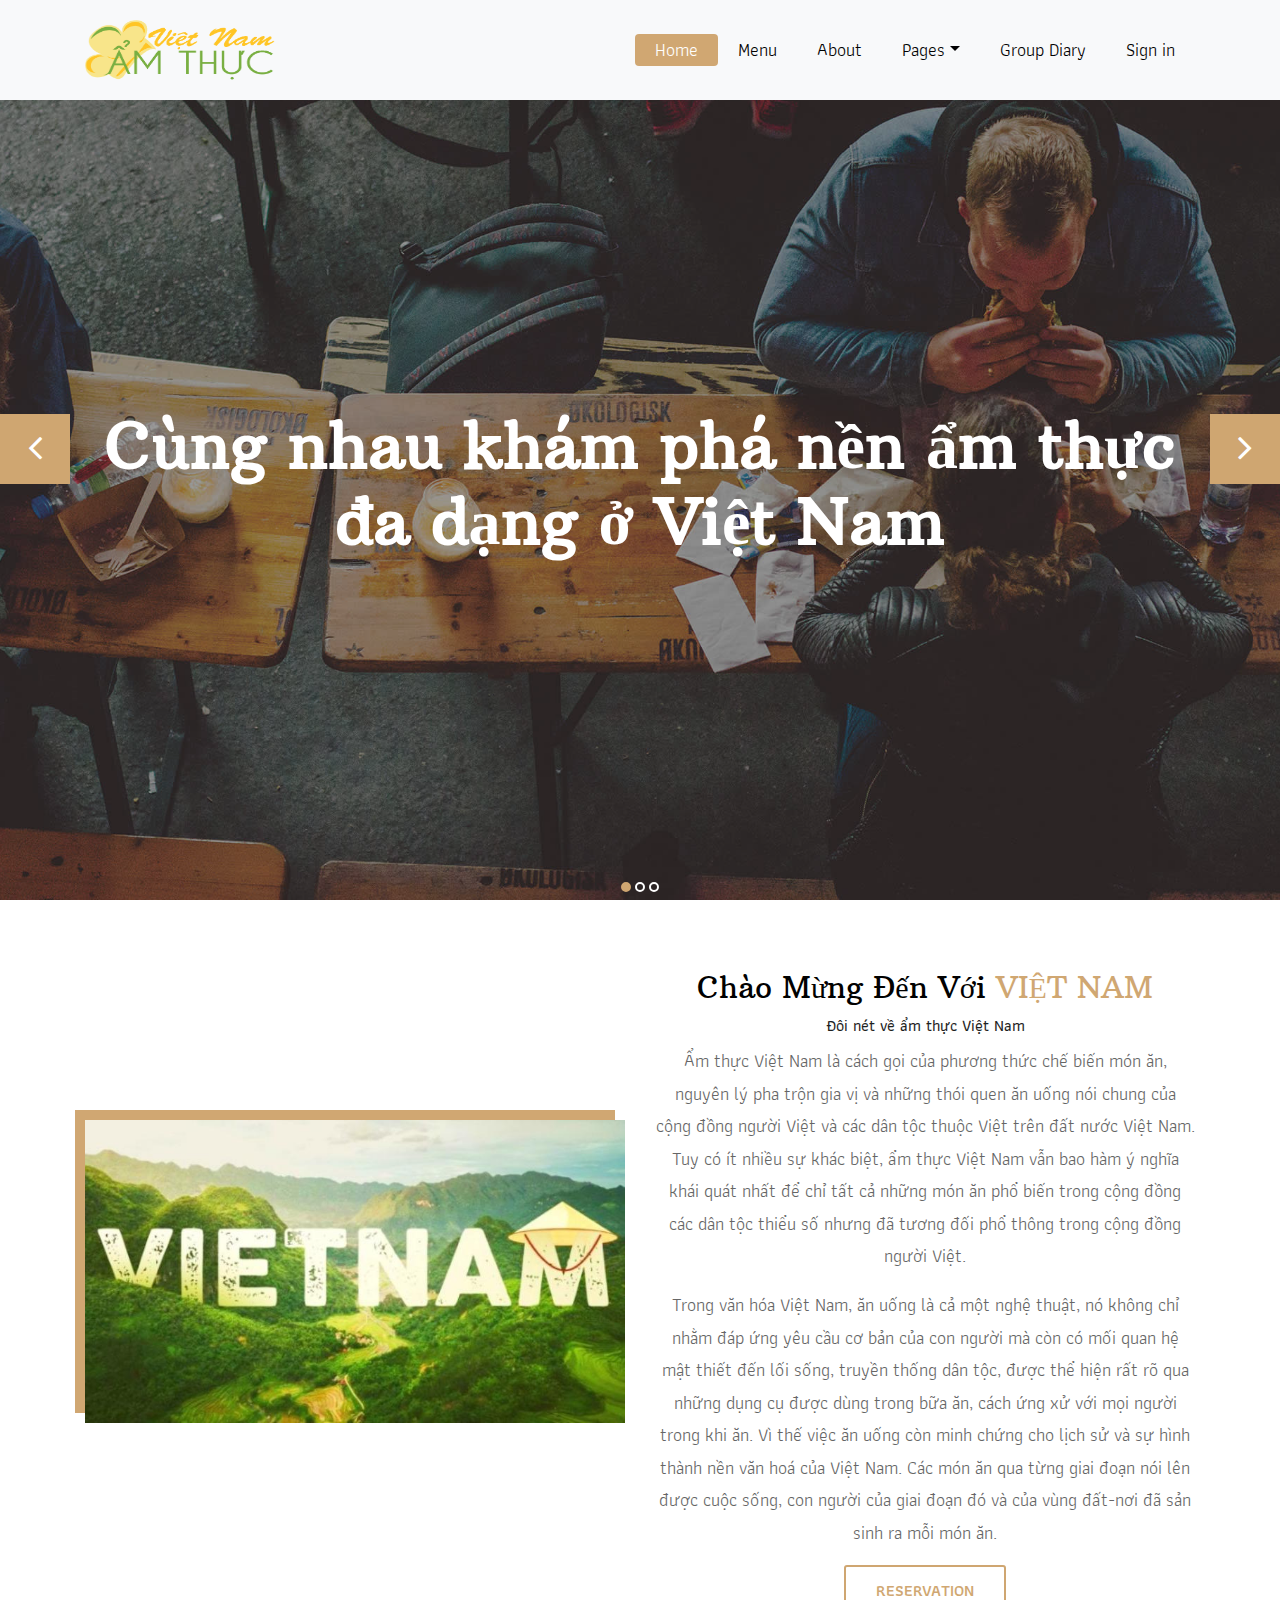
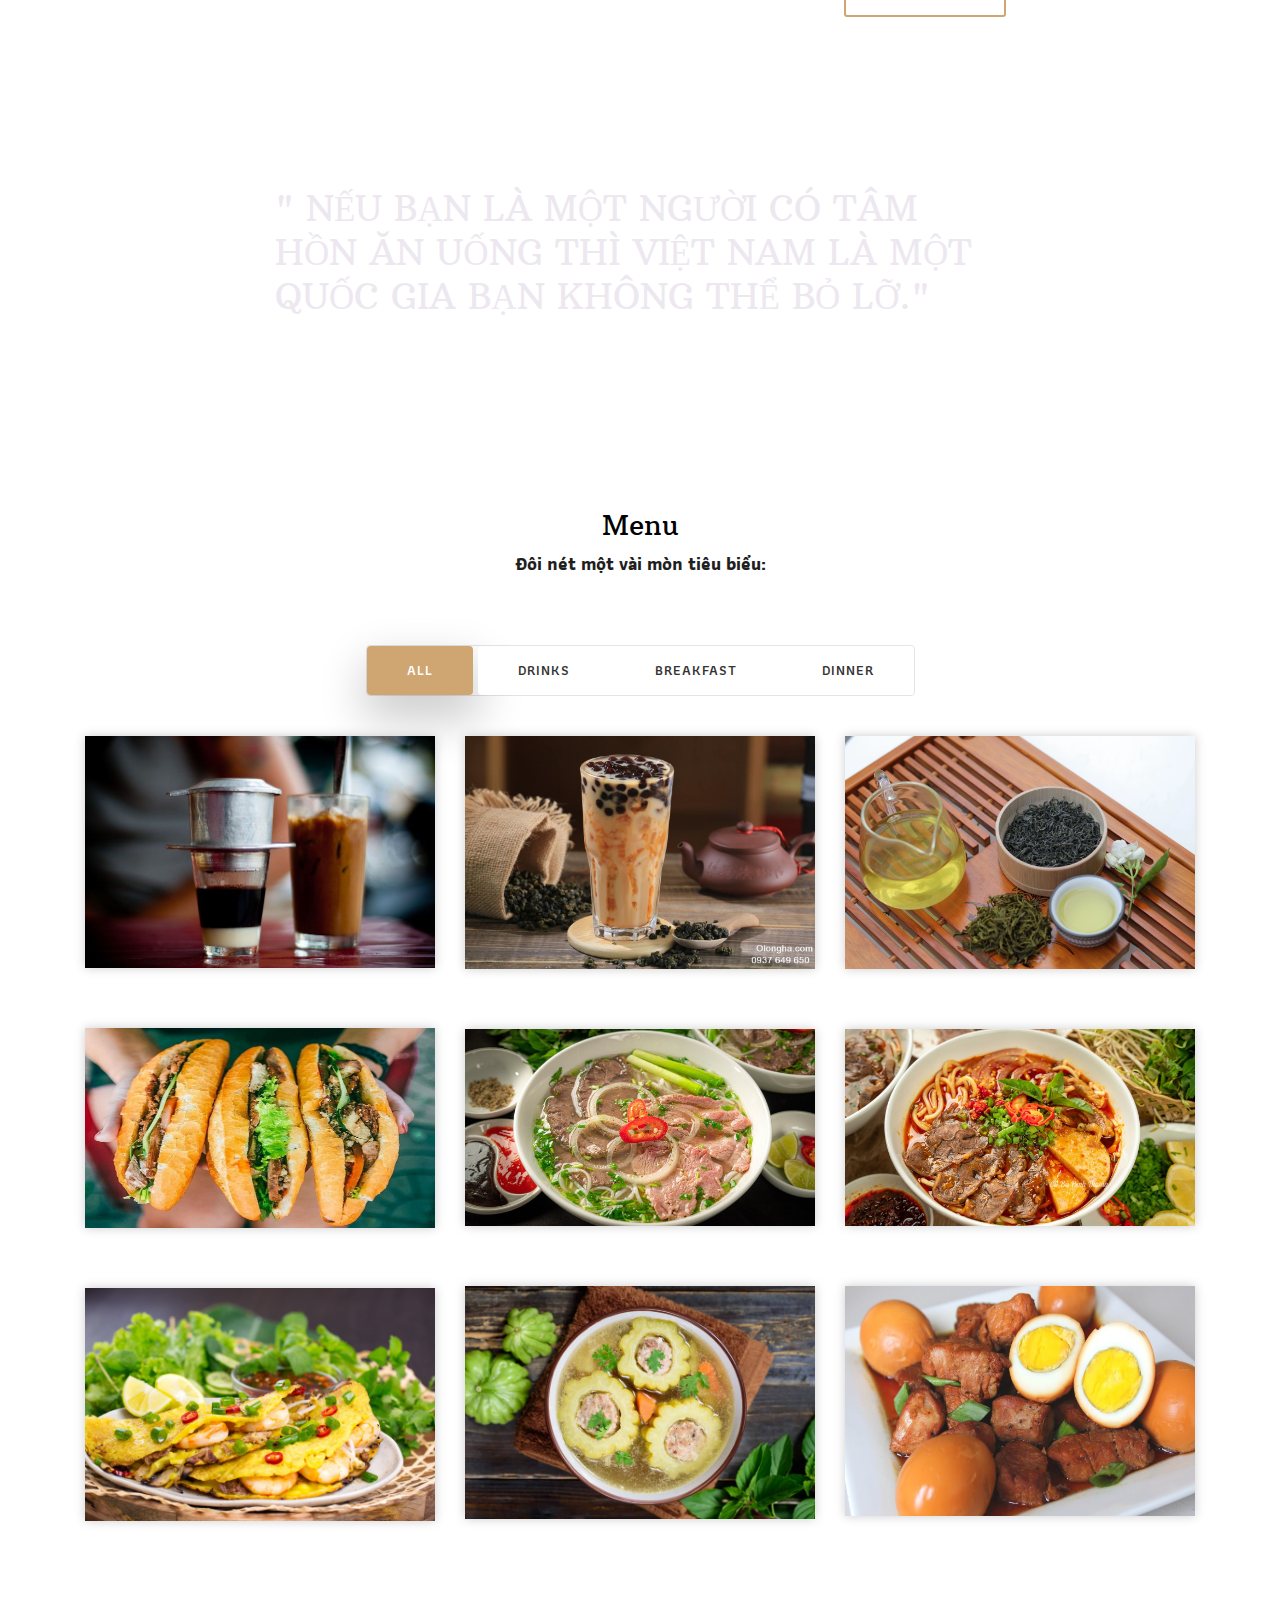
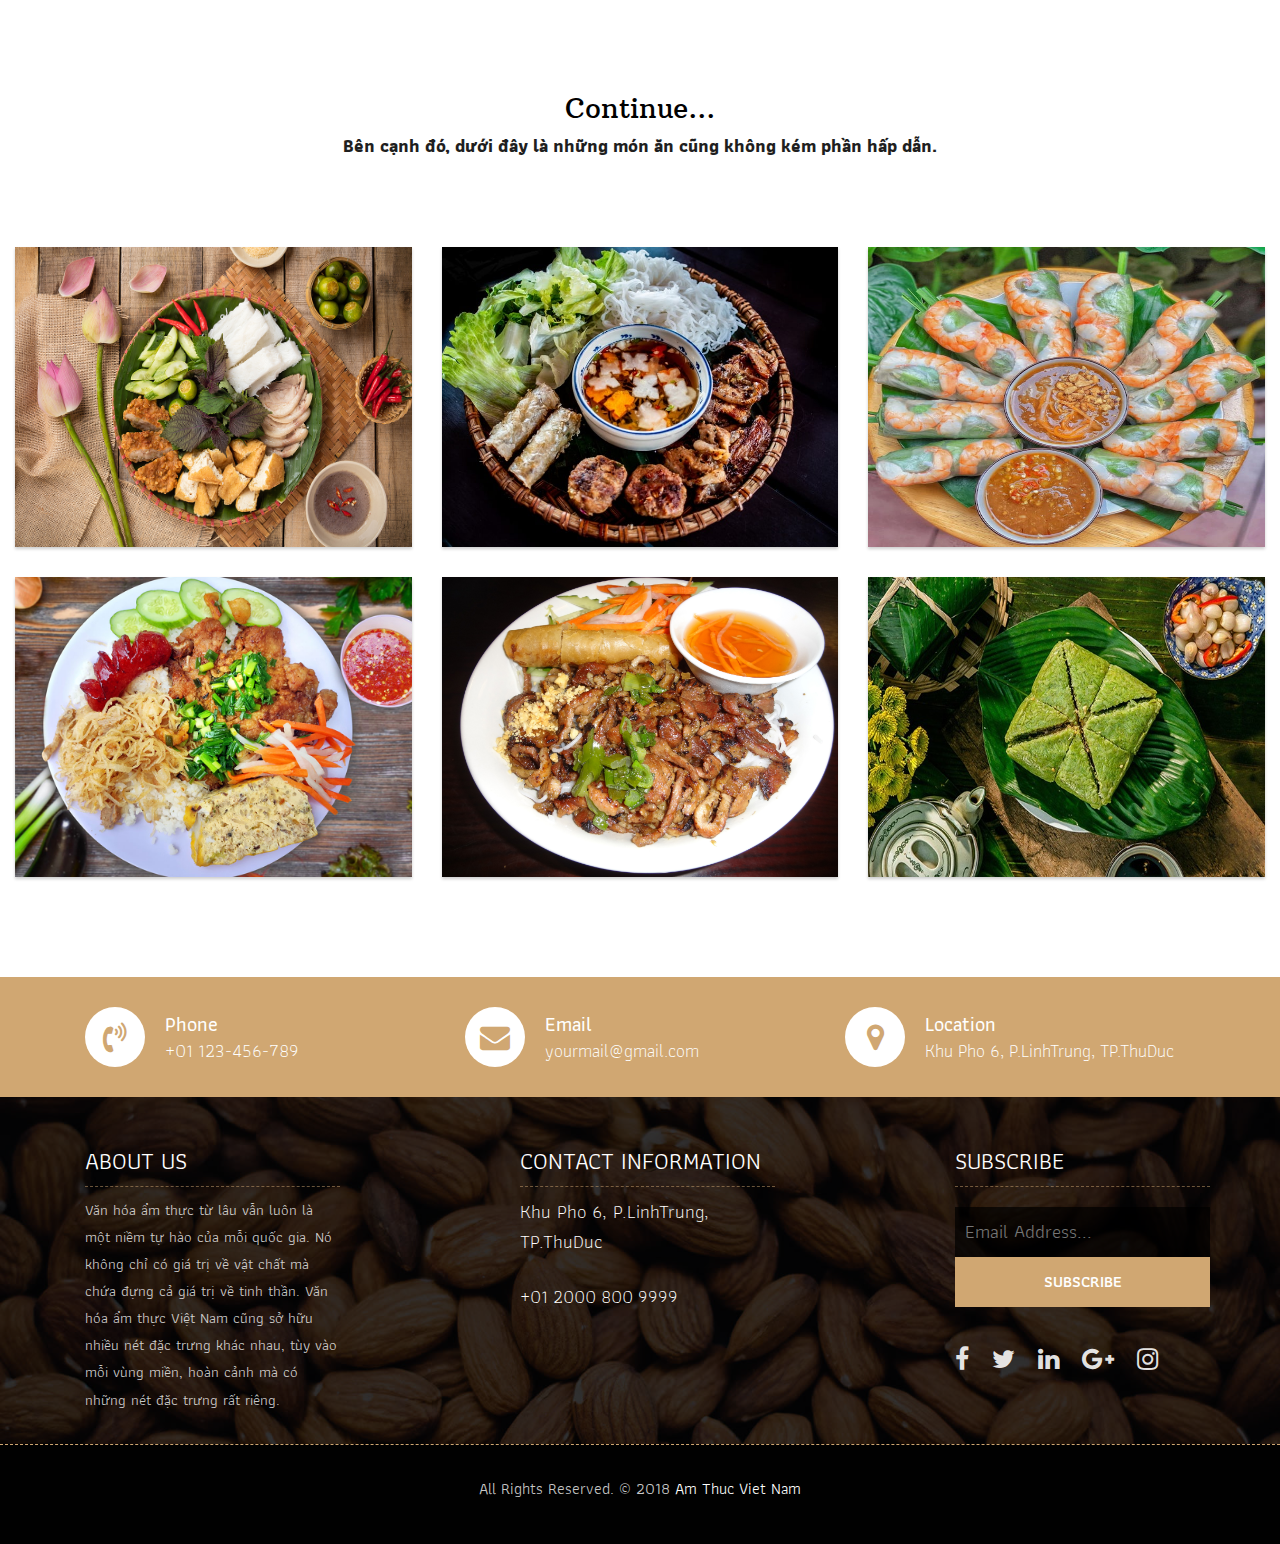
==== index.html @ 1d677ccf "first commit" ====
<!DOCTYPE html>
<html lang="en"><!-- Basic -->
<head>
	<meta charset="utf-8">
    <meta http-equiv="X-UA-Compatible" content="IE=edge">   
   
    <!-- Mobile Metas -->
    <meta name="viewport" content="width=device-width, initial-scale=1">
 
     <!-- Site Metas -->
    <title>Ẩm Thực Việt Nam</title>  
    <meta name="keywords" content="">
    <meta name="description" content="">
    <meta name="author" content="">

    <!-- Site Icons -->
    <link rel="shortcut icon" href="images/favicon.ico" type="image/x-icon">
    <link rel="apple-touch-icon" href="images/apple-touch-icon.png">

    <!-- Bootstrap CSS -->
    <link rel="stylesheet" href="css/bootstrap.min.css">    
	<!-- Site CSS -->
    <link rel="stylesheet" href="css/style.css">    
    <!-- Responsive CSS -->
    <link rel="stylesheet" href="css/responsive.css">
    <!-- Custom CSS -->
    <link rel="stylesheet" href="css/custom.css">

 
</head>

<body>
	<!-- Start header -->
	<header class="top-navbar">
		<nav class="navbar navbar-expand-lg navbar-light bg-light">
			<div class="container">
				<a class="navbar-brand" href="index.html">
					
					<img src="images/logo-amthucvietnam21.png" alt="" width="190px" height="60px">
					
				</a>
				<button class="navbar-toggler" type="button" data-toggle="collapse" data-target="#navbars-rs-food" aria-controls="navbars-rs-food" aria-expanded="false" aria-label="Toggle navigation">
				  <span class="navbar-toggler-icon"></span>
				</button>
				<div class="collapse navbar-collapse" id="navbars-rs-food">
					<ul class="navbar-nav ml-auto">
						<li class="nav-item active"><a class="nav-link" href="index.html">Home</a></li>
						<li class="nav-item"><a class="nav-link" href="menu.html">Menu</a></li>
						<li class="nav-item"><a class="nav-link" href="about.html">About</a></li>
						<li class="nav-item dropdown">
							<a class="nav-link dropdown-toggle" href="#" id="dropdown-a" data-toggle="dropdown">Pages</a>
							<div class="dropdown-menu" aria-labelledby="dropdown-a">
								<a class="dropdown-item" href="comment.html">Comment</a>
								<a class="dropdown-item" href="regions.html">Regions</a>
								<a class="dropdown-item" href="gallery.html">Gallery</a>
							</div>
						</li>
						<li class="nav-item"><a class="nav-link" href="groupdiary.html">Group Diary</a></li>
						<li class="nav-item"><a class="nav-link" href="signin.html">Sign in</a></li>
						
					</ul>
				</div>
			</div>
		</nav>
	</header>
	<!-- End header -->
	
	<!-- Start slides -->
	<div id="slides" class="cover-slides">
		<ul class="slides-container">
			<li class="text-center">
				<img src="images/slider-01.jpg" alt="">
				<div class="container">
					<div class="row">
						<div class="col-md-12">
							<h1 class="m-b-20"><strong><br>Cùng nhau khám phá nền ẩm thực đa dạng ở Việt Nam</strong></h1>
							
							
						</div>
					</div>
				</div>
			</li>
			<li class="text-center">
				<img src="images/slider-02.jpg" alt="">
				<div class="container">
					<div class="row">
						<div class="col-md-12">
							<h1 class="m-b-20"><strong> <br> Cùng nhau khám phá nền ẩm thực đa dạng ở Việt Nam</strong></h1>
							
						</div>
					</div>
				</div>
			</li>
			<li class="text-center">
				<img src="images/slider-03.jpg" alt="">
				<div class="container">
					<div class="row">
						<div class="col-md-12">
							<h1 class="m-b-20"><strong> <br> Cùng nhau khám phá nền ẩm thực đa dạng ở Việt Nam</strong></h1>
							
							
						</div>
					</div>
				</div>
			</li>
		</ul>
		<div class="slides-navigation">
			<a href="#" class="next"><i class="fa fa-angle-right" aria-hidden="true"></i></a>
			<a href="#" class="prev"><i class="fa fa-angle-left" aria-hidden="true"></i></a>
		</div>
	</div>
	<!-- End slides -->
	
	<!-- Start About -->
	<div class="about-section-box">
		<div class="container">
			<div class="row">
				<div class="col-lg-6 col-md-6 col-sm-12">
					<img style="position: relative; top: 150px;" src="images/vn.jpg" alt="" class="img-fluid">
				</div>
				<div class="col-lg-6 col-md-6 col-sm-12 text-center">
					<div class="inner-column">
						<h1>Chào Mừng Đến Với <span>VIỆT NAM</span></h1>
						<h4>Đôi nét về ẩm thực Việt Nam</h4>
						<p>Ẩm thực Việt Nam là cách gọi của phương thức chế biến món ăn, nguyên lý pha trộn gia vị và những thói quen ăn uống nói chung của cộng đồng người Việt và các dân tộc thuộc Việt trên đất nước Việt Nam. Tuy có ít nhiều sự khác biệt, ẩm thực Việt Nam vẫn bao hàm ý nghĩa khái quát nhất để chỉ tất cả những món ăn phổ biến trong cộng đồng các dân tộc thiểu số nhưng đã tương đối phổ thông trong cộng đồng người Việt. </p>
						<p>Trong văn hóa Việt Nam, ăn uống là cả một nghệ thuật, nó không chỉ nhằm đáp ứng yêu cầu cơ bản của con người mà còn có mối quan hệ mật thiết đến lối sống, truyền thống dân tộc, được thể hiện rất rõ qua những dụng cụ được dùng trong bữa ăn, cách ứng xử với mọi người trong khi ăn. Vì thế việc ăn uống còn minh chứng cho lịch sử và sự hình thành nền văn hoá của Việt Nam. Các món ăn qua từng giai đoạn nói lên được cuộc sống, con người của giai đoạn đó và của vùng đất-nơi đã sản sinh ra mỗi món ăn.</p>
						<a class="btn btn-lg btn-circle btn-outline-new-white" href="#">Reservation</a>
					</div>
				</div>
			</div>
		</div>
	</div>
	<!-- End About -->
	
	<!-- Start QT -->
	<div class="qt-box qt-background">
		<div class="container">
			<div class="row">
				<div class="col-md-8 ml-auto mr-auto text-left">
					<p class="lead " style="color: rgb(237, 232, 240);">
						" NẾU BẠN LÀ MỘT NGƯỜI CÓ TÂM HỒN ĂN UỐNG THÌ VIỆT NAM LÀ MỘT QUỐC GIA BẠN KHÔNG THỂ BỎ LỠ."
					</p>
				
				</div>
			</div>
		</div>
	</div>
	<!-- End QT -->
	
	<!-- Start Menu -->
	<div class="menu-box">
		<div class="container">
			<div class="row">
				<div class="col-lg-12">
					<div class="heading-title text-center">
						<h2> Menu</h2>
						<h3><b>Đôi nét một vài mòn tiêu biểu:</b></h3>
					</div>
				</div>
			</div>
			<div class="row">
				<div class="col-lg-12">
					<div class="special-menu text-center">
						<div class="button-group filter-button-group">
							<button class="active" data-filter="*">All</button>
							<button data-filter=".drinks">Drinks</button>
							<button data-filter=".lunch">Breakfast</button>
							<button data-filter=".dinner">Dinner</button>
						</div>
					</div>
				</div>
			</div>
				
			<div class="row special-list">
				<div class="col-lg-4 col-md-6 special-grid drinks">
					<div class="gallery-single fix">
						<img src="images/CAFE.jpg" class="img-fluid" alt="Image">
						<div class="why-text">
							<h4>Cafe Đá hay Cafe Đen</h4>
							<p>Là một món không thể thiếu ở mỗi buổi sáng của hầu hết người Việt Nam</p>
							<p>Có thể uống kèm với đường hoặc sữa</p>
						</div>
					</div>
				</div>
				
				<div class="col-lg-4 col-md-6 special-grid drinks">
					<div class="gallery-single fix">
						<img src="images/MILK TEA.jpg" class="img-fluid" alt="Image">
						<div class="why-text">
							<h4>Trà Sữa</h4>
							<p>Một thức uống không thể thiếu của giới trẻ hiện nay.</p>
							<p>Được kết hợp chung với nhiều loại topping khác nhau để tăng hương vị.</p>
						</div>
					</div>
				</div>
				
				<div class="col-lg-4 col-md-6 special-grid drinks">
					<div class="gallery-single fix">
						<img src="images/tai-sao-che-tahi-nguyen-ngon-nhat.webp" class="img-fluid" alt="Image">
						<div class="why-text">
							<h4>Trà hay Chè</h4>
							<p>Là thức uống ưa thích của những cao tuổi mỗi buổi sáng hoặc trong những cuộc trò chuyện.</p>
							<p>Điển hình là chè Thái Nguyên.</p>
						</div>
					</div>
				</div>
				
				<div class="col-lg-4 col-md-6 special-grid lunch">
					<div class="gallery-single fix">
						<img style= "height:200px; width: 350px;" src="images/banh mi.jpg" class="img-fluid" alt="Image">
						<div class="why-text">
							<h4>Bánh Mì</h4>
							<p>Một món ăn khá phổ biển có thể gặp ở hầu hết mọi nơi ở Việt Nam</p>
							<p>Được kết hợp với nhiều lại đồ ăn khác nhau.</p>
						</div>
					</div>
				</div>
				
				<div class="col-lg-4 col-md-6 special-grid lunch">
					<div class="gallery-single fix">
						<img src="images/bunbo.jpg" class="img-fluid" alt="Image">
						<div class="why-text">
							<h4>Bún Bò Huế</h4>
							<p>Đặc sản của xứ Huế</p>
							<p>Ăn kèm với rau sống để tăng thêm hương vị.</p>
						</div>
					</div>
				</div>
				
				<div class="col-lg-4 col-md-6 special-grid lunch">
					<div class="gallery-single fix">
						<img src="images/pho.jpg" class="img-fluid" alt="Image">
						<div class="why-text">
							<h4>Phở</h4>
							<p>Một món ăn truyền thống của người Việt Nam.</p>
							<p>Có thể ăn cùng với thịt gà hoặc thịt bò.</p>
						</div>
					</div>
				</div>
				
				<div class="col-lg-4 col-md-6 special-grid dinner">
					<div class="gallery-single fix">
						<img style= "height:230px; width: 350px;" src="images/thit-kho-tau-1.jpg" class="img-fluid" alt="Image">
						<div class="why-text">
							<h4>Thịt Kho Trứng</h4>
							<p>Một món ăn truyền thống trong ngày Tết.</p>
							<p>Được ăn kèm với rau sống hoặc dưa cải muối.</p>
						</div>
					</div>
				</div>
				
				<div class="col-lg-4 col-md-6 special-grid dinner">
					<div class="gallery-single fix">
						<img src="images/khoqua.jpg" class="img-fluid" alt="Image">
						<div class="why-text">
							<h4>Canh Khổ Qua</h4>
							<p>Cũng là món ăn truyền thống trong ngày tết của người Việt Nam.</p>
							<p>Được quan niệm để đem hết cái khổ cực đi.</p>
						</div>
					</div>
				</div>
				
				<div class="col-lg-4 col-md-6 special-grid dinner">
					<div class="gallery-single fix">
						<img src="images/banhxeo.jpg" class="img-fluid" alt="Image">
						<div class="why-text">
							<h4>Bánh Xèo</h4>
							<p>Một món ăn ra đời khá lâu năm ở Việt Nam.</p>
							<p>Bên trong được đi kèm với rau, tôm, thịt cắt mỏng. Ăn kèm với nước mắm.</p>
							
						</div>
					</div>
				</div>
				
			</div>
		</div>
	</div>
	<!-- End Menu -->
	
	<!-- Start Gallery -->
	<div class="gallery-box">
		<div class="container-fluid">
			<div class="row">
				<div class="col-lg-12">
					<div class="heading-title text-center">
						<h2>Continue...</h2>
						<h3><b>Bên cạnh đó, dưới đây là những món ăn cũng không kém phần hấp dẫn.</b></h3>
					</div>
				</div>
			</div>
			<div class="tz-gallery">
				<div class="row">
					<div class="col-sm-12 col-md-4 col-lg-4">
						<a class="lightbox" href="images/bundaumamtom.jpg" >
							<img class="img-fluid" src="images/bundaumamtom.jpg" alt="Gallery Images">
						</a>
					</div>
					<div class="col-sm-6 col-md-4 col-lg-4">
						<a class="lightbox" href="images/bunchahanoi.jpg">
							<img class="img-fluid" src="images/bunchahanoi.jpg" alt="Gallery Images">
						</a>
					</div>
					<div class="col-sm-6 col-md-4 col-lg-4">
						<a class="lightbox" href="images/goi cuon.jpg">
							<img class="img-fluid" src="images/goi cuon.jpg" alt="Gallery Images">
						</a>
					</div>
					<div class="col-sm-12 col-md-4 col-lg-4">
						<a class="lightbox" href="images/comtam.jpg">
							<img class="img-fluid" src="images/comtam.jpg" alt="Gallery Images">
						</a>
					</div>
					<div class="col-sm-6 col-md-4 col-lg-4">
						<a class="lightbox" href="images/bunthitnuong.jpg">
							<img class="img-fluid" src="images/bunthitnuong.jpg" alt="Gallery Images">
						</a>
					</div> 
					<div class="col-sm-6 col-md-4 col-lg-4">
						<a class="lightbox" href="images/mon-an-ngay-tet-mien-bac-1.jpg">
							<img class="img-fluid" src="images/mon-an-ngay-tet-mien-bac-1.jpg" alt="Gallery Images">
						</a>
					</div>
				</div>
			</div>
		</div>
	</div>
	<!-- End Gallery -->
	
	<!-- Start Contact info -->
	<div class="contact-imfo-box">
		<div class="container">
			<div class="row">
				<div class="col-md-4">
					<i class="fa fa-volume-control-phone"></i>
					<div class="overflow-hidden">
						<h4>Phone</h4>
						<p class="lead">
							+01 123-456-789
						</p>
					</div>
				</div>
				<div class="col-md-4">
					<i class="fa fa-envelope"></i>
					<div class="overflow-hidden">
						<h4>Email</h4>
						<p class="lead">
							yourmail@gmail.com
						</p>
					</div>
				</div>
				<div class="col-md-4">
					<i class="fa fa-map-marker"></i>
					<div class="overflow-hidden">
						<h4>Location</h4>
						<p class="lead">
							Khu Pho 6, P.LinhTrung, TP.ThuDuc
						</p>
					</div>
				</div>
			</div>
		</div>
	</div>
	<!-- End Contact info -->
	
	<!-- Start Footer -->
	<footer class="footer-area bg-f">
		<div class="container">
			<div class="row">
				<div class="col-lg-3 col-md-6">
					<h3>About Us</h3>
					<p>Văn hóa ẩm thực từ lâu vẫn luôn là một niềm tự hào của mỗi quốc gia. Nó không chỉ có giá trị về vật chất mà chứa đựng cả giá trị về tinh thần. Văn hóa ẩm thực Việt Nam cũng sở hữu nhiều nét đặc trưng khác nhau, tùy vào mỗi vùng miền, hoàn cảnh mà có những nét đặc trưng rất riêng.</p>
				</div>
				
				<div class="col-lg-3 col-md-6" style="position: relative; left: 150px;">
					<h3>Contact information</h3>
					<p class="lead">Khu Pho 6, P.LinhTrung, TP.ThuDuc</p>
					<p class="lead"><a href="#">+01 2000 800 9999</a></p>
					
				</div>
				<div class="col-lg-3 col-md-6" style="position: relative; left: 300px;">
					<h3>Subscribe</h3>
					<div class="subscribe_form">
						<form class="subscribe_form">
							<input name="EMAIL" id="subs-email" class="form_input" placeholder="Email Address..." type="email">
							<button type="submit" class="submit">SUBSCRIBE</button>
							<div class="clearfix"></div>
						</form>
					</div>
					<ul class="list-inline f-social">
						<li class="list-inline-item"><a href="#"><i class="fa fa-facebook" aria-hidden="true"></i></a></li>
						<li class="list-inline-item"><a href="#"><i class="fa fa-twitter" aria-hidden="true"></i></a></li>
						<li class="list-inline-item"><a href="#"><i class="fa fa-linkedin" aria-hidden="true"></i></a></li>
						<li class="list-inline-item"><a href="#"><i class="fa fa-google-plus" aria-hidden="true"></i></a></li>
						<li class="list-inline-item"><a href="#"><i class="fa fa-instagram" aria-hidden="true"></i></a></li>
					</ul>
				</div>
			</div>
		</div>
		
		<div class="copyright">
			<div class="container">
				<div class="row">
					<div class="col-lg-12">
						<p class="company-name">All Rights Reserved. &copy; 2018 <a href="#">Am Thuc Viet Nam</a></p>
					
					</div>
				</div>
			</div>
		</div>
		
	</footer>
	<!-- End Footer -->
	
	<a href="#" id="back-to-top" title="Back to top" style="display: none;">&uarr;</a>

	<!-- ALL JS FILES -->
	<script src="js/jquery-3.2.1.min.js"></script>
	<script src="js/popper.min.js"></script>
	<script src="js/bootstrap.min.js"></script>
    <!-- ALL PLUGINS -->
	<script src="js/jquery.superslides.min.js"></script>
	<script src="js/images-loded.min.js"></script>
	<script src="js/isotope.min.js"></script>
	<script src="js/baguetteBox.min.js"></script>
	<script src="js/form-validator.min.js"></script>
    <script src="js/contact-form-script.js"></script>
    <script src="js/custom.js"></script>
</body>
</html>
---- css/style.css ----
/*------------------------------------------------------------------
    IMPORT FONTS
-------------------------------------------------------------------*/

@import url('https://fonts.googleapis.com/css?family=Arbutus+Slab');
@import url('https://fonts.googleapis.com/css?family=Athiti:400,500,600');

/*------------------------------------------------------------------
    IMPORT FILES
-------------------------------------------------------------------*/

@import url(animate.css);
@import url(font-awesome.min.css);
@import url(superslides.css);
@import url(baguetteBox.min.css);

/*------------------------------------------------------------------
    SKELETON
-------------------------------------------------------------------*/

body {
    color: #666666;
    font-size: 15px;
    font-family: 'Athiti', sans-serif;
    line-height: 1.80857;
}


a {
    color: #1f1f1f;
    text-decoration: none !important;
    outline: none !important;
    -webkit-transition: all .3s ease-in-out;
    -moz-transition: all .3s ease-in-out;
    -ms-transition: all .3s ease-in-out;
    -o-transition: all .3s ease-in-out;
    transition: all .3s ease-in-out;
}

h1,
h2,
h3,
h4,
h5,
h6 {
    letter-spacing: 0;
    font-weight: normal;
    position: relative;
    padding: 0 0 10px 0;
    font-weight: normal;
    line-height: 120% !important;
    color: #1f1f1f;
    margin: 0
}

h1 {
    font-size: 24px
}

h2 {
    font-size: 22px
}

h3 {
    font-size: 18px
}

h4 {
    font-size: 16px
}

h5 {
    font-size: 14px
}

h6 {
    font-size: 13px
}

h1 a,
h2 a,
h3 a,
h4 a,
h5 a,
h6 a {
    color: #212121;
    text-decoration: none!important;
    opacity: 1
}

h1 a:hover,
h2 a:hover,
h3 a:hover,
h4 a:hover,
h5 a:hover,
h6 a:hover {
    opacity: .8
}

a {
    color: #1f1f1f;
    text-decoration: none;
    outline: none;
}

a,
.btn {
    text-decoration: none !important;
    outline: none !important;
    -webkit-transition: all .3s ease-in-out;
    -moz-transition: all .3s ease-in-out;
    -ms-transition: all .3s ease-in-out;
    -o-transition: all .3s ease-in-out;
    transition: all .3s ease-in-out;
}

.btn-custom {
    margin-top: 20px;
    background-color: transparent !important;
    border: 2px solid #ddd;
    padding: 12px 40px;
    font-size: 16px;
}

.lead {
    font-size: 18px;
    line-height: 30px;
    color: #767676;
    margin: 0;
    padding: 0;
}

blockquote {
    margin: 20px 0 20px;
    padding: 30px;
}

ul, li, ol{
	list-style: none;
	margin: 0px;
	padding: 0px;
}
button:focus{
	outline: none;
}

.form-control::-moz-placeholder {
    color: #2a2a2a;
    opacity: 1;
}

/*------------------------------------------------------------------
    LOADER 
-------------------------------------------------------------------*/


/*------------------------------------------------------------------
    HEADER
-------------------------------------------------------------------*/
.top-navbar{
	position: relative;
	z-index: 10;
}

.top-navbar .navbar{
	padding: 15px 0px;
	position: fixed;
	width: 100%;
	transition: height .3s ease-out, background .3s ease-out, box-shadow .3s ease-out;
	-webkit-transform: translate3d(0, 0, 0);
	transform: translate3d(0, 0, 0);
	z-index: 100;
}

.top-navbar .navbar-light .navbar-nav .nav-link{
	color: #010101;
	font-size: 18px;
	padding: 0px 20px;
	border-radius: 4px;
}

.top-navbar .navbar-light .navbar-nav .nav-item .nav-link:hover{
	background: #d0a772;
	color: #ffffff;
}
.top-navbar .navbar-light .navbar-nav .nav-item.active .nav-link{
	background: #d0a772;
	color: #ffffff;
	border-radius: 4px;
}

.navbar-expand-lg .navbar-nav .dropdown-menu{
	border: none;
	 box-shadow: 2px 5px 6px rgba(0,0,0,0.5);
}

.navbar-expand-lg .navbar-nav .dropdown-menu a.dropdown-item:hover{
	background: #d0a772;
	color: #ffffff;
}
.navbar-light .navbar-toggler:hover{
	background: #cfa671;
}

/*------------------------------------------------------------------
    Slider
-------------------------------------------------------------------*/

.cover-slides{
	height: 100vh;
}
.slides-navigation a {
	background: #cfa671;
    position: absolute;
    height: 70px;
    width: 70px;
    top: 50%;
    font-size: 20px;
    display: block;
    color: #fff;
	line-height: 80px;
	text-align: center;
    transition: all .3s ease-in-out;
}
.slides-navigation a i{
	font-size: 40px;
}
.slides-navigation a:hover {
	background: #010101;
}
.cover-slides .container{
	height: 100%;
	position: relative;
	z-index: 2;
}
.cover-slides .container > .row {
	-webkit-box-align: center;
	-ms-flex-align: center;
	align-items: center;
}
.cover-slides .container > .row {
    height: 100%;
}

.btn{
	text-transform: uppercase;
	padding: 19px 36px;
}
.btn{
	display: inline-block;
	font-weight: 600;
	text-align: center;
	white-space: nowrap;
	vertical-align: middle;
	-webkit-user-select: none;
	-moz-user-select: none;
	-ms-user-select: none;
	user-select: none;
	border: 2px solid transparent;
	padding: 12px 30px;
	font-size: 16px;
	line-height: 1.5;
	border-radius: .1875rem;
	transition: color .15s ease-in-out, background-color .15s ease-in-out, border-color .15s ease-in-out, box-shadow .15s ease-in-out;
}
.btn-outline-new-white {
    color: #fff;
    background-color: transparent;
    background-image: none;
    border-color: #cfa671;
}
.btn-outline-new-white:hover {
    color: #ffffff;
    background-color: #cfa671;
    border-color: #cfa671;
}

.overlay-background {
    background: #333;
    position: absolute;
    height: 100%;
    width: 100%;
    left: 0;
    top: 0;
	opacity: 0.5;
}

.cover-slides h1{
	font-family: 'Arbutus Slab', serif;
	font-weight: 500;
	font-size: 64px;
	color: #fff;
}
.cover-slides p{
	font-size: 18px;
	color: #fff;
}
.slides-pagination a{
	border: 2px solid #ffffff;
}
.slides-pagination a.current{
	background: #cfa671;
	border: 2px solid #cfa671;
}

/*------------------------------------------------------------------
    About
-------------------------------------------------------------------*/

.about-section-box{
	padding: 70px 0px;
}
.about-section-box .img-fluid{
	box-shadow: -10px -10px 0px #d0a772;
}

.inner-column h1{
	font-family: 'Arbutus Slab', serif;
	font-size: 30px;
	color: #010101;
}
.inner-column h1 span{
	color: #d0a772;
}
.inner-column h4{
	font-size: 16px;
	font-weight: 500;
}
.inner-column p{
	font-size: 18px;
}
.inner-column .btn-outline-new-white{
	color: #d0a772;
}
.inner-column .btn-outline-new-white:hover{
	color: #ffffff;
}

/*------------------------------------------------------------------
    QT
-------------------------------------------------------------------*/


.qt-background{
	background: url(../images/qt-bg.jpg) no-repeat;
	background-size: cover;
	padding: 100px 0;
	background-attachment: fixed;
	background-position: center center;
	position: relative;
}
.qt-background p {
    font-size: 35px;
    font-weight: 300;
    line-height: 44px;
    color: #fff;
	font-family: 'Arbutus Slab', serif;
	margin-bottom: 20px;
}

.qt-background span {
    color: #fff;
    font-size: 20px;  
	font-weight: 500;	
}

/*------------------------------------------------------------------
    Menu
-------------------------------------------------------------------*/

.menu-box{
	padding: 70px 0px;
}

.heading-title{
	margin-bottom: 50px;
}
.heading-title h2{
	color: #010101;
	font-size: 28px;
	font-family: 'Arbutus Slab', serif;
}
.heading-title p{
	font-size: 18px;
	font-weight: 200;
	margin: 0px;
}

.filter-button-group {
    border: 1px solid #e4e4e4;
    border-radius: 4px;
    margin: 10px 15px;
    display: inline-block;
}

.filter-button-group button {
    color: #333;
    letter-spacing: 1px;
    text-transform: uppercase;
    font-weight: 600;
    font-size: 14px;
    cursor: pointer;
    background: #fff;
    padding: 12px 40px;
    border: none;
    border-radius: 4px;
}

.filter-button-group button.active {
    background: #cfa671;
    color: #fff;
    box-shadow: 2px 20px 45px 5px rgba(0,0,0,.2);
}

.gallery-single{
	margin: 30px 0px;
}

.gallery-single {
    position: relative;
    overflow: hidden;
    -webkit-box-shadow: 0 0 10px #ccc;
    box-shadow: 0 0 10px #ccc;
}

.why-text {
    position: absolute;
    left: 0;
    bottom: -100%;
    right: 0;
    height: 100%;
    background: rgba(207, 166, 113, 0.9);
    padding: 12px 12px;
    -webkit-transition: all .3s ease;
    transition: all .3s ease;
}
.why-text h4{
	color: #ffffff;
	font-size: 24px;
	font-weight: 500;
	font-family: 'Arbutus Slab', serif;
}
.why-text p{
	color: #ffffff;
	font-size: 18px;
	border-bottom: 1px dashed #010101;
	margin: 0px;
	padding-bottom: 15px;
	margin-top: 15px;
	margin-bottom: 15px;
}
.why-text h5{
	font-size: 28px;
	font-weight: 600;
	color: #ffffff;
}

.gallery-single:hover .why-text{
	bottom: 0px;
}


/*------------------------------------------------------------------
    Gallery
-------------------------------------------------------------------*/

.gallery-box{
	padding: 70px 0px;
}
.tz-gallery{
	margin-top: 30px;
}
.tz-gallery .lightbox img {
   height: 300px;
    width: 100%;
    margin-bottom: 30px;
    transition: 0.2s ease-in-out;
    box-shadow: 0 2px 3px rgba(0,0,0,0.2);
}
.tz-gallery .lightbox img:hover {
    transform: scale(1.05);
    box-shadow: 0 8px 15px rgba(0,0,0,0.3);
}

/*------------------------------------------------------------------
    Customer Reviews
-------------------------------------------------------------------*/

.customer-reviews-box{
	padding: 70px 0px;
}

.carousel-inner .carousel-item .img-box{
	width: 135px;
	height: 135px;
}
.carousel-control-prev{
	left: -100px;
}
.carousel-control-next{
	right: -100px;
}
.carousel-indicators{
	top: 320px;
}

.text-warning{
	color: #d0a772 !important;
	font-size: 24px;
}

@media (min-width: 320px) and (max-width: 640px) {
	.carousel-inner .carousel-item p{
		font-size: 14px;
	}
	.carousel-control-prev{
		left: -5px;
	}
	.carousel-control-next{
		right: -5px;
	}
 	.carousel-indicators{
		top: 400px;
	}
}

#reviews .carousel-control-prev{
	background: #d0a772;
	color: #ffffff;
	display: block;
	position: absolute;
	width: 8%;
	height: 50px;
	top: 50%;
	font-size: 28px;
	opacity: 1;
}
#reviews .carousel-control-prev:hover{
	background: #010101;
	color: #ffffff;
}

#reviews .carousel-control-next{
	background: #d0a772;
	color: #ffffff;
	display: block;
	position: absolute;
	width: 8%;
	height: 50px;
	top: 50%;
	font-size: 28px;
	opacity: 1;
}
#reviews .carousel-control-next:hover{
	background: #010101;
	color: #ffffff;
}


/*------------------------------------------------------------------
    Contact info
-------------------------------------------------------------------*/

.contact-imfo-box{
	background: #d0a772;
	padding: 30px 0;
}

.overflow-hidden {
    overflow: hidden;
}

.contact-imfo-box i{
	display: block;
	float: left;
	width: 60px;
	height: 60px;
	line-height: 60px;
	text-align: center;
	background: #fff;
	color: #d0a772;
	font-size: 30px;
	-webkit-border-radius: 50%;
	-moz-border-radius: 50%;
	-ms-border-radius: 50%;
	border-radius: 50%;
	margin-right: 20px;
}
.contact-imfo-box h4 {
    margin: 0px;
    margin-top: 5px;
	color: #ffffff;
	font-size: 20px;
	padding: 0px;
	font-weight: 500;
	line-height: 24px;
}
.contact-imfo-box p {
    margin: 0px;
	color: #ffffff;
	font-weight: 300;
}

/*------------------------------------------------------------------
    Footer
-------------------------------------------------------------------*/

.footer-area{
	padding-top: 50px;
	padding-bottom: 0px;
}
.bg-f{
	background-image: url("../images/footer-bg.jpg");
	background-attachment: scroll;
	background-clip: initial;
	background-color: rgba(0, 0, 0, 0);
	background-origin: initial;
	background-position: center center;
	background-repeat: no-repeat;
	background-size: cover;
	position: relative;
}
.bg-f::before {
    background: #010101;
    content: "";
    height: 100%;
    left: 0;
    position: absolute;
    top: 0;
    width: 100%;
    z-index: 1;
	opacity: 0.8;
}

.footer-area .container{
	position: relative;
	z-index: 1;
}
.footer-area h3{
	color: #ffffff;
	text-transform: uppercase;
	font-size: 24px;
	border-bottom: 1px dashed rgba(207, 166, 113, 0.5);
	margin-bottom: 10px;
}
.footer-area p{
	font-size: 15px;
	color: rgba(255, 255, 255, 0.8);
	margin: 0;
	padding-bottom: 10px;
}

.footer-area p.lead{
	font-size: 19px;
	color: #ffffff;
	margin-bottom: 15px;
}
.footer-area p.lead a{
	color: #ffffff;
	margin-bottom: 15px;
}
.footer-area p.lead a:hover{
	color: #d0a772;
}
.footer-area p a{
	font-size: 18px;
	color: #ffffff;
}
.footer-area p a:hover{
	color: #d0a772;
}

.subscribe_form {
    display: block;
    text-align: center;
    padding: 5px 0;
}

.subscribe_form .form_input {
    display: block;
    background-color: rgba(0,0,0,0.7);
    color: #fff;
    border: none;
    font-size: 19px;
    line-height: 50px;
    padding: 0 10px;
    float: left;
    width: 100%;
    transition: all 0.5s ease-in-out;
}

.subscribe_form .submit {
    background-color: #d0a772;
    color: #fff;
    font-size: 16px;
    font-weight: 600;
    line-height: 50px;
    display: inline-block;
    padding: 0 10px;
    /* float: left; */
    width: 100%;
	border: none;
	cursor: pointer;
    transition: all 0.5s ease-in-out;
}
.subscribe_form .submit:hover{
	background: #010101;
}

.f-social {
    padding-bottom: 10px;
    margin: 0px;
    margin-top: 20px;
}
.f-social li a {
    font-size: 25px;
    color: rgba(255, 255, 255, 0.9);
	margin-right: 10px;
}

.copyright{
	margin-top: 20px;
	position: relative;
	display: block;
	background-color: #010101;
	border-top: 1px dashed rgba(207, 166, 113);
	padding: 30px 0;
	z-index: 1;
}

.copyright .company-name{
	font-size: 16px;
	text-align: center;
}
.copyright .company-name a{
	font-size: 16px;
}

/*------------------------------------------------------------------
    All Pages
-------------------------------------------------------------------*/

.page-breadcrumb {
    padding: 250px 0 150px;
    background: url(../images/all-bg.jpg) no-repeat;
    background-attachment: fixed;
    background-size: cover;
    background-position: 0 0;
    position: relative;
}
.all-page-title .container{
	position: relative;
	z-index: 2;
}
.all-page-title::before{
	background: #010101;
	content: "";
	height: 100%;
	left: 0;
	position: absolute;
	top: 0;
	width: 100%;
	z-index: 1;
	opacity: 0.8;	
}
.all-page-title h1{
	font-size: 38px;
	color: #ffffff;
	font-family: 'Arbutus Slab', serif;
	padding: 0px;
}

.inner-pt{
	margin-top: 30px;
}
.inner-pt p{
	font-size: 18px;
}

.stuff-box{
	padding: 70px 0px;
}

.our-team{
    border: 2px solid #d0a772;
    border-radius: 0px;
    text-align: center;
    margin: 10px;
    z-index: 1;
    position: relative;
}
.our-team:before,
.our-team:after{
    content: "";
    width: 100%;
    height: 104%;
    background: #d0a772;
    position: absolute;
    top: 50%;
    left: 0;
    z-index: -1;
    transform: translateY(-50%) scaleX(0.3);
    transition: all 0.3s ease 0s;
}
.our-team:after{
    width: 106%;
    left: 50%;
    transform: translate(-50%, -50%) scaleY(0.25);
}
.our-team:hover:before{ transform: translateY(-50%) scaleX(0.7); }
.our-team:hover:after{ transform: translate(-50%, -50%) scaleY(0.7); }
.our-team img{
    width: 100%;
    height: auto;
    border-radius: 0px;
    transition: all 0.3s ease 0s;
}
.our-team .team-content{
    width: 93%;
    padding: 25px 0 10px;
    background: #d0a772;
    position: absolute;
    bottom: 50px;
    left: 50%;
    opacity: 0;
    transform: translateX(-50%);
    transition: all 0.3s cubic-bezier(0.5, 0.2,0.1,0.9);
}
.our-team:hover .team-content{
    bottom: 10px;
    opacity: 1;
}
.our-team .title{
    font-size: 25px;
    font-weight: 600;
    color: #fff;
    letter-spacing: 1px;
    text-transform: capitalize;
    margin: 0;
}
.our-team .post{
    display: block;
    font-size: 16px;
    color: #fff;
    text-transform: uppercase;
    margin-bottom: 10px;
}
.our-team .social{
    padding: 0;
    margin: 0;
    list-style: none;
}
.our-team .social li{
    display: inline-block;
    margin: 0 5px;
}
.our-team .social li a{
    display: block;
    width: 35px;
    height: 35px;
    line-height: 35px;
    border-radius: 50%;
    background: #fff;
    font-size: 20px;
    color: #d0a772;
    transition: all 0.3s ease 0s;
}
.our-team .social li a:hover{
    background: #ffffff;
    box-shadow: 0 0 0 5px rgba(255,255,255,0.3);
    color: #d0a772;
}
@media only screen and (max-width: 990px){
    .our-team{ margin-bottom: 30px; }
}


.reservation-box{
	padding: 70px 0px;
}

.reservation-box h3{
	padding: 0px 15px;
	margin-bottom: 20px;
	font-weight: 600;
}

.help-block ul li{
	color: red;
}

.form-control[readonly]{
	background-color: #ffffff;
}

.form-control{
	border-radius: 0px;
	min-height: 50px;
}
.form-control:focus{
	border: 1px solid #d0a772;
	box-shadow: none;
}

.form-group .picker__input.picker__input--active{
	border-color: #d0a772;
}

.submit-button{
	margin-top: 20px;
}
.btn.btn-common{
	color: #d0a772;
	background-color: transparent;
	background-image: none;
	border-color: #cfa671;
}
.btn.btn-common:hover{
	color: #ffffff;
	background-color: #cfa671;
	border-color: #cfa671;
}
.blog-box{
	padding: 70px 0px;
}
.blog-box-inner{
	position: relative;
	margin-bottom: 30px;
}

.blog-box-inner .blog-img-box{
	position: relative;
	display: block;
}

.blog-box-inner .blog-detail{
	position: absolute;
	top: 0;
	background: #fff;
	padding: 30px 25px;
	border: 1px solid #ddd;
	transition-duration: .5s;
	height: 100%;
}

.blog-detail h4 {
    font-size: 18px;
    font-weight: 500;
    color: #222222;
}

.blog-detail ul li {
    display: inline-block;
    padding: 0px 5px;
}
.blog-detail ul li span{
	color: #d0a772;
	cursor: pointer;
}
.blog-detail ul li span:hover{
	color: #010101;
}

.blog-detail ul li:first-child {
    padding-left: 0px;
}

.blog-detail p {
    padding: 10px 0px 0 0;
	margin: 0px;
}

.blog-detail a{
	color: #d0a772;
	margin-top: 20px;
}

.blog-box-inner .blog-detail:hover{
	background: rgba(255, 255, 255, .9);
}

.blog-inner-box {
    position: relative;
    margin: 0px 10px;
    margin-bottom: 30px;
}
.side-blog-img {
    box-shadow: -15px -15px 0px 0px rgba(0,0,0,0.4);
    -webkit-transition: all 1s ease 0.01s;
    transition: all 1s ease 0.01s;
    position: relative;
}

.date-blog-up {
    position: absolute;
    right: 0px;
    top: 0px;
    background: #cfa671;
    font-size: 18px;
    color: #ffffff;
    padding: 5px 15px 5px 5px;
}
.inner-blog-detail {
    background: #ffffff;
    position: relative;
    padding: 30px 20px;
}

.inner-blog-detail h3 {
    font-size: 20px;
    font-weight: 500;
    padding-bottom: 15px;
}
.inner-blog-detail ul li {
    display: inline-block;
    padding: 0px 5px;
    color: #222222;
}
.inner-blog-detail ul li span {
    color: #cfa671;
}
.inner-blog-detail p {
    padding: 10px 0px;
}
.details-page blockquote {
    border-left: 5px solid #cfa671;
}
.details-page blockquote {
    padding: 20px;
}
blockquote {
    margin: 20px 0 20px;
    padding: 30px;
}
.blog-inner-details-line {
    margin: 20px 0px;
    clear: both;
    float: left;
    width: 100%;
}
.line-left-social h5 {
    font-size: 18px;
    font-weight: 600;
    padding-bottom: 15px;
}
.line-left-social ul li {
    display: inline-block;
    margin-bottom: 5px;
}
.line-right-social ul li {
    display: inline-block;
}
.line-right-social ul li a {
    display: block;
    padding: 5px;
    background: #f5f5f5;
    border-radius: 6px;
    font-weight: 500;
    width: 35px;
    height: 35px;
    text-align: center;
    line-height: 25px;
    font-size: 15px;
}
.line-left-social ul li a {
    display: block;
    padding: 5px 10px;
    background: #f5f5f5;
    border-radius: 6px;
    font-weight: 400;
    font-size: 12px;
}
.line-left-social ul li a:hover {
    background: #cfa671;
    color: #ffffff;
}
.line-right-social ul li a:hover {
    background: #cfa671;
    color: #ffffff;
}
.line-right-social h5 {
    font-size: 18px;
    font-weight: 600;
    padding-bottom: 15px;
}
.blog-comment-box {
    clear: both;
    margin: 20px 0px;
    float: left;
    width: 100%;
}
.blog-comment-box h3 {
    font-size: 18px;
    font-weight: 600;
    padding-bottom: 20px;
}
.comment-item {
    margin-bottom: 30px;
}
.comment-item-left {
    float: left;
    width: 90px;
    height: 90px;
}
.comment-item-left img {
    width: 100%;
    border-radius: 6px;
}
.comment-item-right {
    padding-left: 110px;
}
.comment-item-right a {
    font-size: 16px;
    font-weight: 500;
}
.des-l {
    display: inline-block;
    width: 100%;
}
.des-l p {
    font-size: 13px;
}
.comment-item-right a {
    font-size: 16px;
    font-weight: 500;
}
.right-btn-re {
    float: right;
    font-style: italic;
    text-align: right;
    font-size: 16px;
    padding: 5px 10px;
    background: #f5f5f5;
    border-radius: 6px;
}
.right-btn-re:hover {
    background: #cfa671;
    color: #ffffff !important;
}
.comment-respond-box {
    clear: both;
}
.blog-comment-box .children {
    margin-left: 70px;
}
.comment-item {
    margin-bottom: 30px;
}
.comment-item-right i {
    padding-right: 10px;
}

.comment-form-respond input {
    min-height: 38px;
    border: 1px solid #010101;
    border-radius: 0px;
    padding: 10px;
}
.comment-form-respond textarea {
    border: 1px solid #010101;
    border-radius: 0px;
    padding: 10px;
    min-height: 110px;
}

.btn-submit{
	color: #d0a772;
	background-color: transparent;
	background-image: none;
	border-color: #cfa671;
}
.btn-submit:hover{
	color: #ffffff;
	background-color: #cfa671;
	border-color: #cfa671;
}

.right-side-blog h3 {
    font-weight: 600;
    font-size: 18px;
    padding-bottom: 20px;
}
.blog-search-form {
    position: relative;
    border-bottom: 1px solid #010101;
    padding-bottom: 30px;
    margin-bottom: 20px;
}
.blog-search-form input {
    width: 100%;
    min-height: 40px;
    border: 1px solid rgba(0,0,0,0.3);
    padding: 5px 40px 5px 10px;
    font-size: 15px;
    color: #222222;
}
.blog-search-form .search-btn {
    position: absolute;
    right: 0px;
    background: none;
    border: none;
    font-size: 20px;
    min-height: 40px;
    padding: 0px 15px;
}

.right-side-blog h3 {
    font-weight: 500;
    font-size: 18px;
    padding-bottom: 20px;
}
.blog-categories {
    padding-bottom: 30px;
    margin-bottom: 20px;
}
.blog-categories ul li {
    line-height: 14px;
    padding: 10px 0px;
    border-top: 1px solid #f5f5f5;
}
.blog-categories ul li a {
    display: inline-block;
    text-transform: capitalize;
    width: 100%;
}
.blog-categories ul li a:hover{
	color: #cfa671;
}
.recent-box-blog {
    margin-bottom: 20px;
	display: inline-block;
}
.recent-img {
    float: left;
    position: relative;
}
.recent-img::before {
    position: absolute;
    content: '';
    z-index: 2;
    top: 0;
    left: 0;
    width: 100%;
    height: 100%;
    background-color: #cfa671;
    opacity: 0.4;
    transform: scale(0);
    -webkit-transform: scale(0);
    -moz-transform: scale(0);
    -ms-transform: scale(0);
    -o-transform: scale(0);
    transition: all 0.5s ease;
    -webkit-transition: all 0.5s ease;
    -moz-transition: all 0.5s ease;
    -o-transition: all 0.5s ease;
}
.recent-box-blog:hover .recent-img::before {
    transform: scale(1);
    -webkit-transform: scale(1);
    -moz-transform: scale(1);
    -ms-transform: scale(1);
    -o-transform: scale(1);
}
.recent-info {
    display: table-cell;
    vertical-align: top;
    padding-left: 15px;
}
.recent-info ul li {
    display: inline-block;
    font-size: 11px;
    padding: 0px;
    color: #222222;
}
.recent-info h4 {
    font-size: 14px;
    padding: 0px;
    margin: 11px 0px;
    font-weight: 500;
}
.blog-tag-box ul li {
    display: inline-block;
    margin-bottom: 3px;
}
.blog-tag-box ul li a {
    padding: 5px 15px;
    display: block;
    background: #f5f5f5;
    color: #222222;
    border-radius: 6px;
}
.blog-tag-box ul li a:hover {
    color: #ffffff;
    background: #cfa671;
}


.contact-box{
	padding: 70px 0px;
}

.map-full {
    width: 100%;
    height: 500px;
    border-radius: 0px;
    margin: 0px auto;
}

#back-to-top {
    position: fixed;
    bottom: 40px;
    right: 40px;
    z-index: 9999;
    width: 32px;
    height: 32px;
    text-align: center;
    line-height: 30px;
    background: #d0a772;
    color: #ffffff;
    cursor: pointer;
    border: 0;
    border-radius: 2px;
    text-decoration: none;
    transition: opacity 0.2s ease-out;
	font-size: 30px;
}
---- css/responsive.css ----
/* only small desktops */
/* tablets */
/* only small tablets */
@media only screen and (min-width: 992px) and (max-width: 1180px) {
	.footer-area h3{
		font-size: 18px;
	}
}
@media (min-width: 768px) and (max-width: 991px) {
	.navbar-light .navbar-brand{
		margin-left: 15px;
	}
	.navbar-light .navbar-toggler{
		margin-right: 15px;
		border-radius: 0px;
	}
	.navbar-expand-lg .navbar-nav .dropdown-menu{
		box-shadow: none;
	}
	.carousel-control-prev{
		left: -60px;
	}
	.carousel-control-next{
		right: -60px;
	}
	.why-text h4{
		font-size: 18px;
	}
	.why-text p{
		margin: 0px;
	}
}

/* mobile or only mobile */
@media (max-width: 767px) {
	.navbar-light .navbar-brand{
		margin-left: 15px;
	}
	.navbar-light .navbar-toggler{
		margin-right: 15px;
		border-radius: 0px;
	}
	.navbar-expand-lg .navbar-nav .dropdown-menu{
		box-shadow: none;
	}
	.cover-slides h1{
		font-size: 22px;
	}
	.cover-slides p {
		font-size: 14px;
	}
	.slides-navigation a{
		height: 42px;
		width: 38px;
		line-height: 33px;
	}
	.inner-column{
		margin-top: 15px;
	}
	.inner-column h1{
		font-size: 22px;
	}
	.filter-button-group{
		margin: 10px 0px;
	}
	
	.contact-imfo-box .col-md-4{
		margin-bottom: 15px;
	}
	.carousel-control-prev{
		left: 0px;
	}
	.carousel-control-next{
		right: 0px;
	}
	.blog-box-inner .blog-detail{
		overflow: hidden;
	}
	.blog-sidebar{
		margin-top: 50px;
	}
	
}
@media only screen and (min-width: 280px) and (max-width: 599px) {
	
	.why-text p{
		margin-bottom: 0px;
		margin-top: 0px;
	}
}
---- css/custom.css ----
/** ADD YOUR AWESOME CODES HERE **/
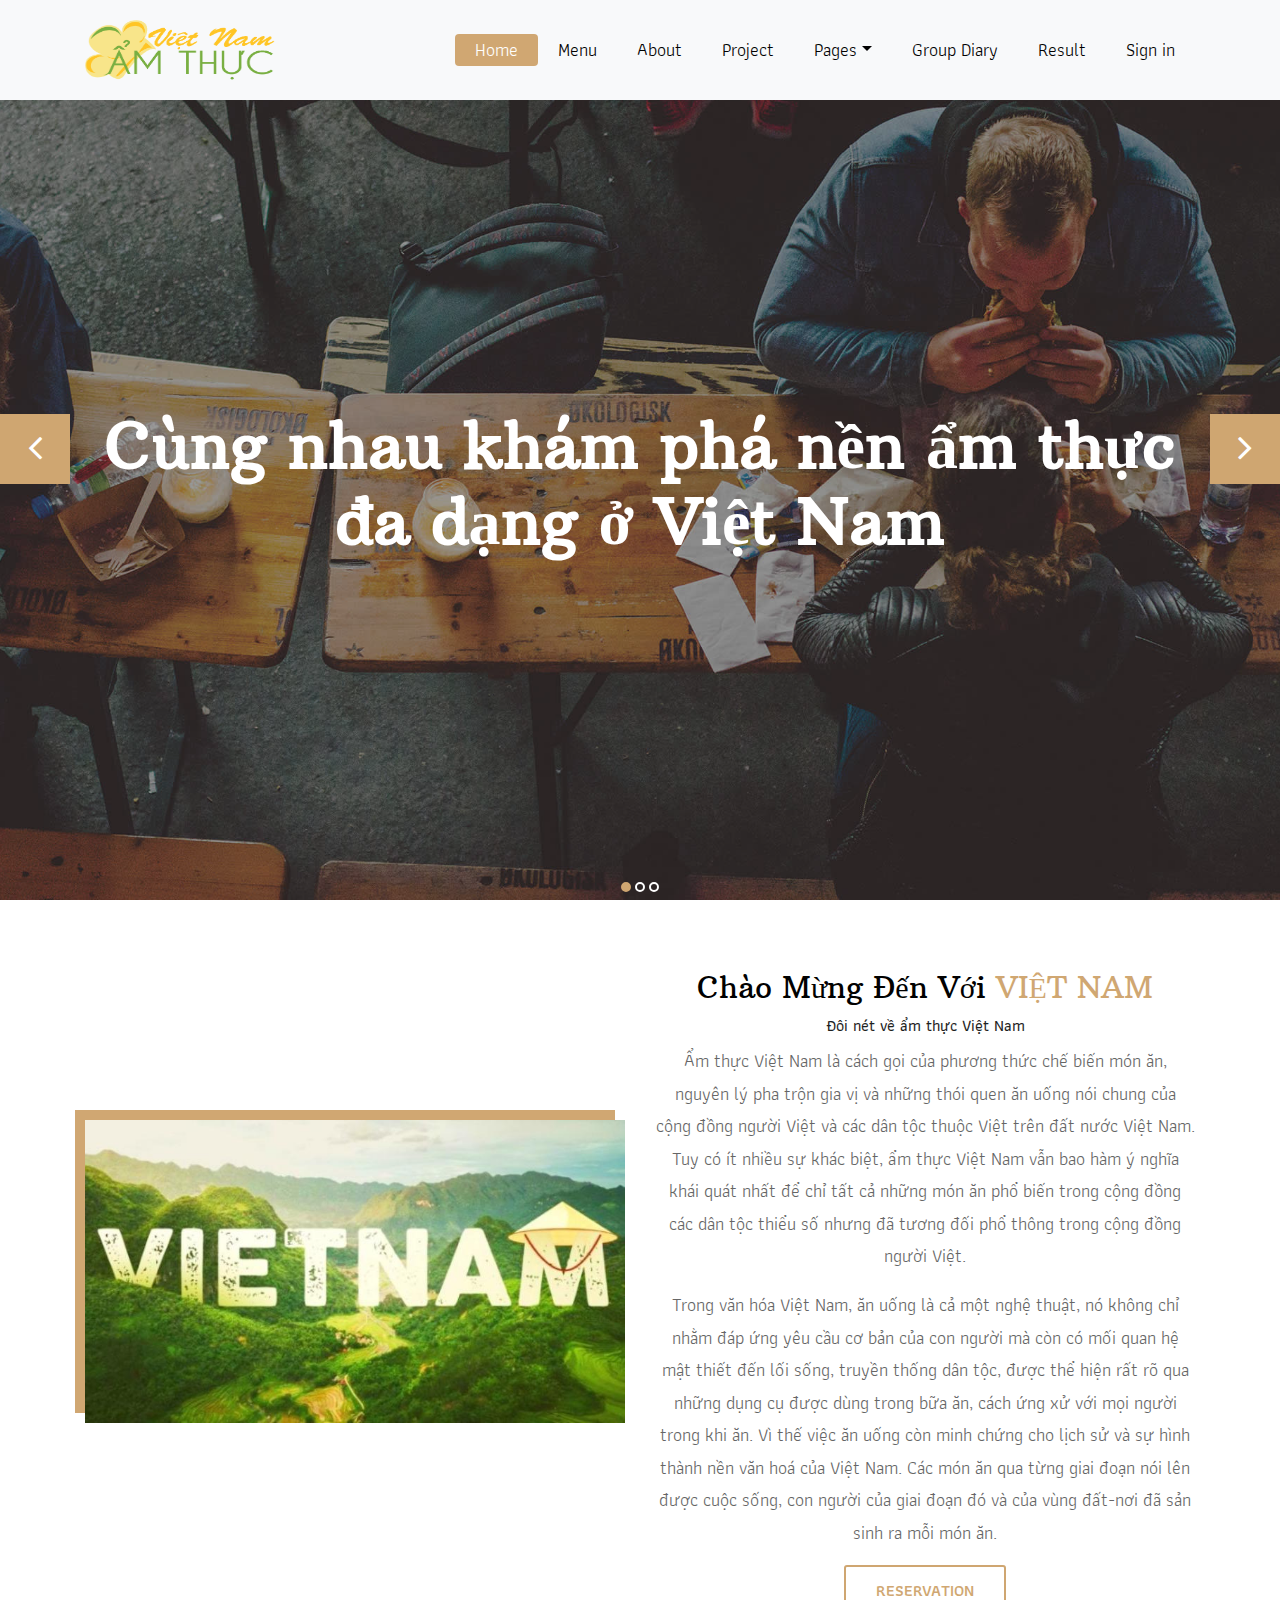
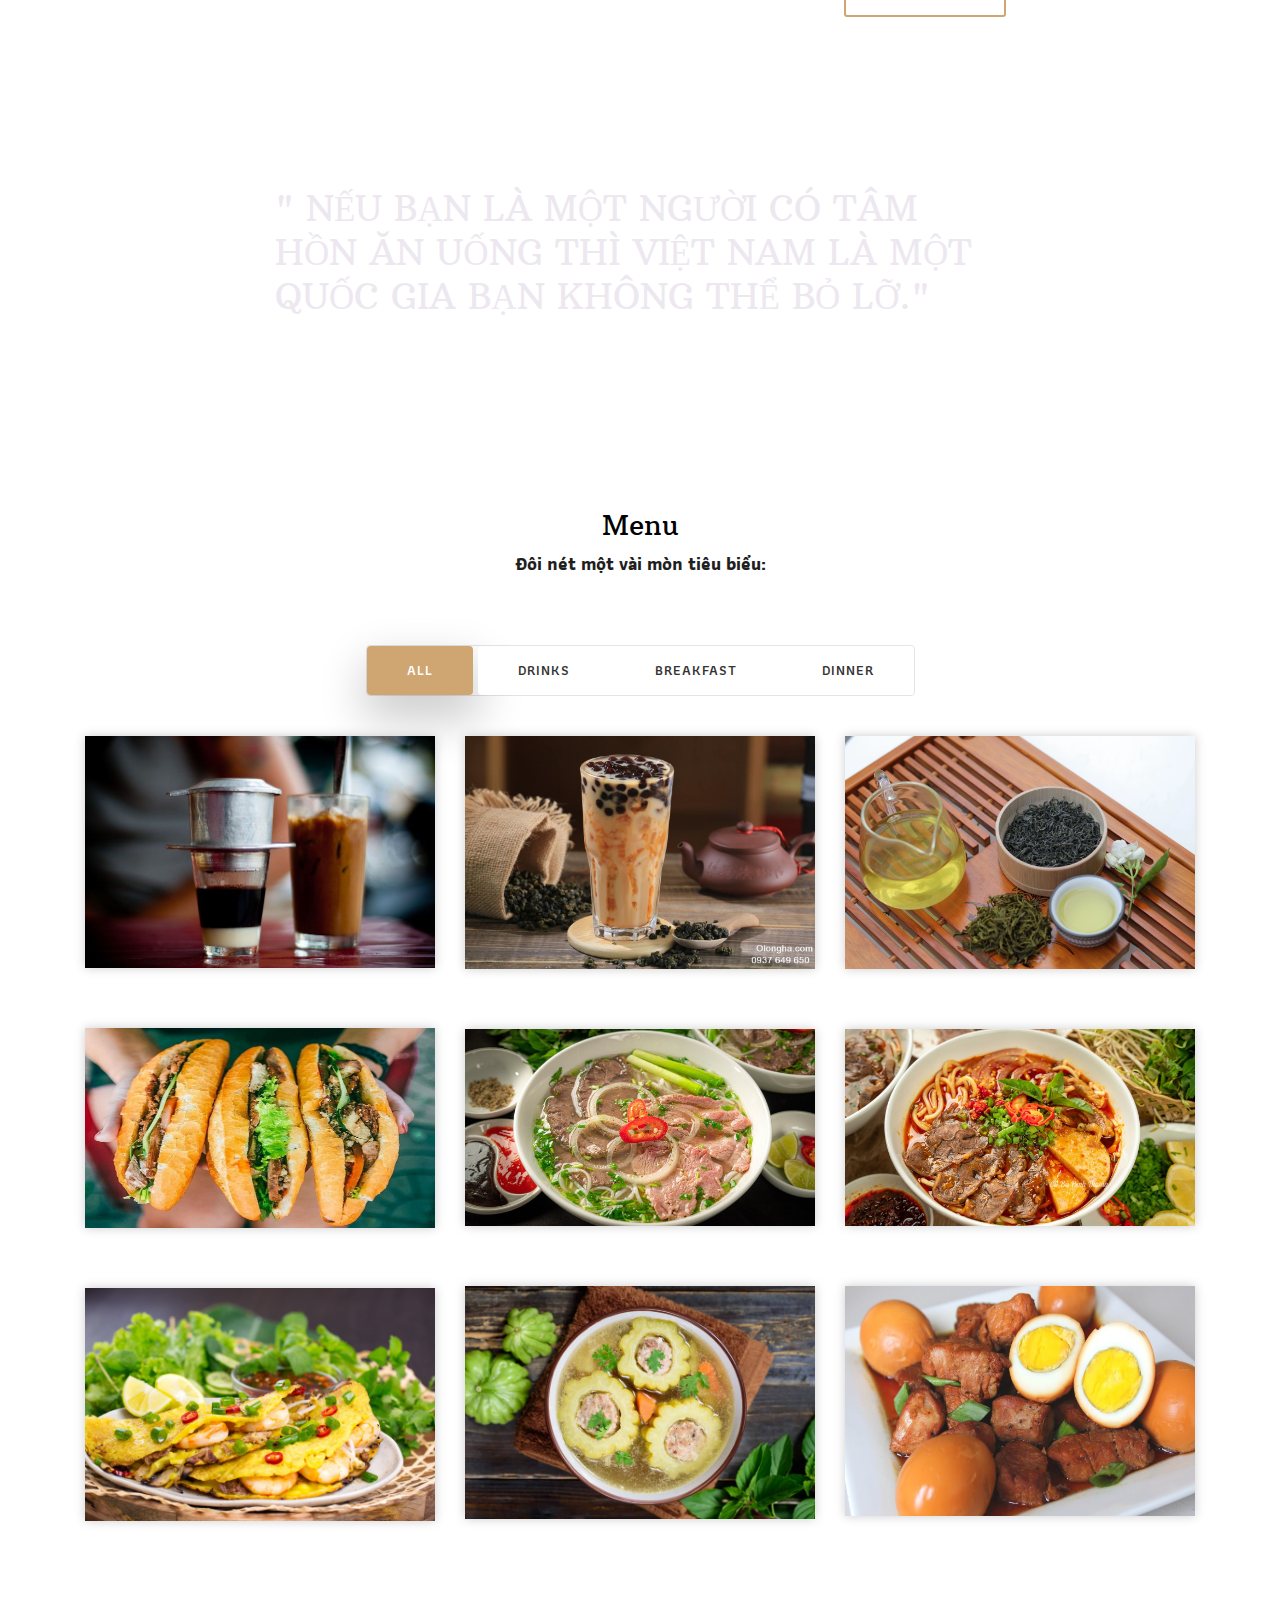
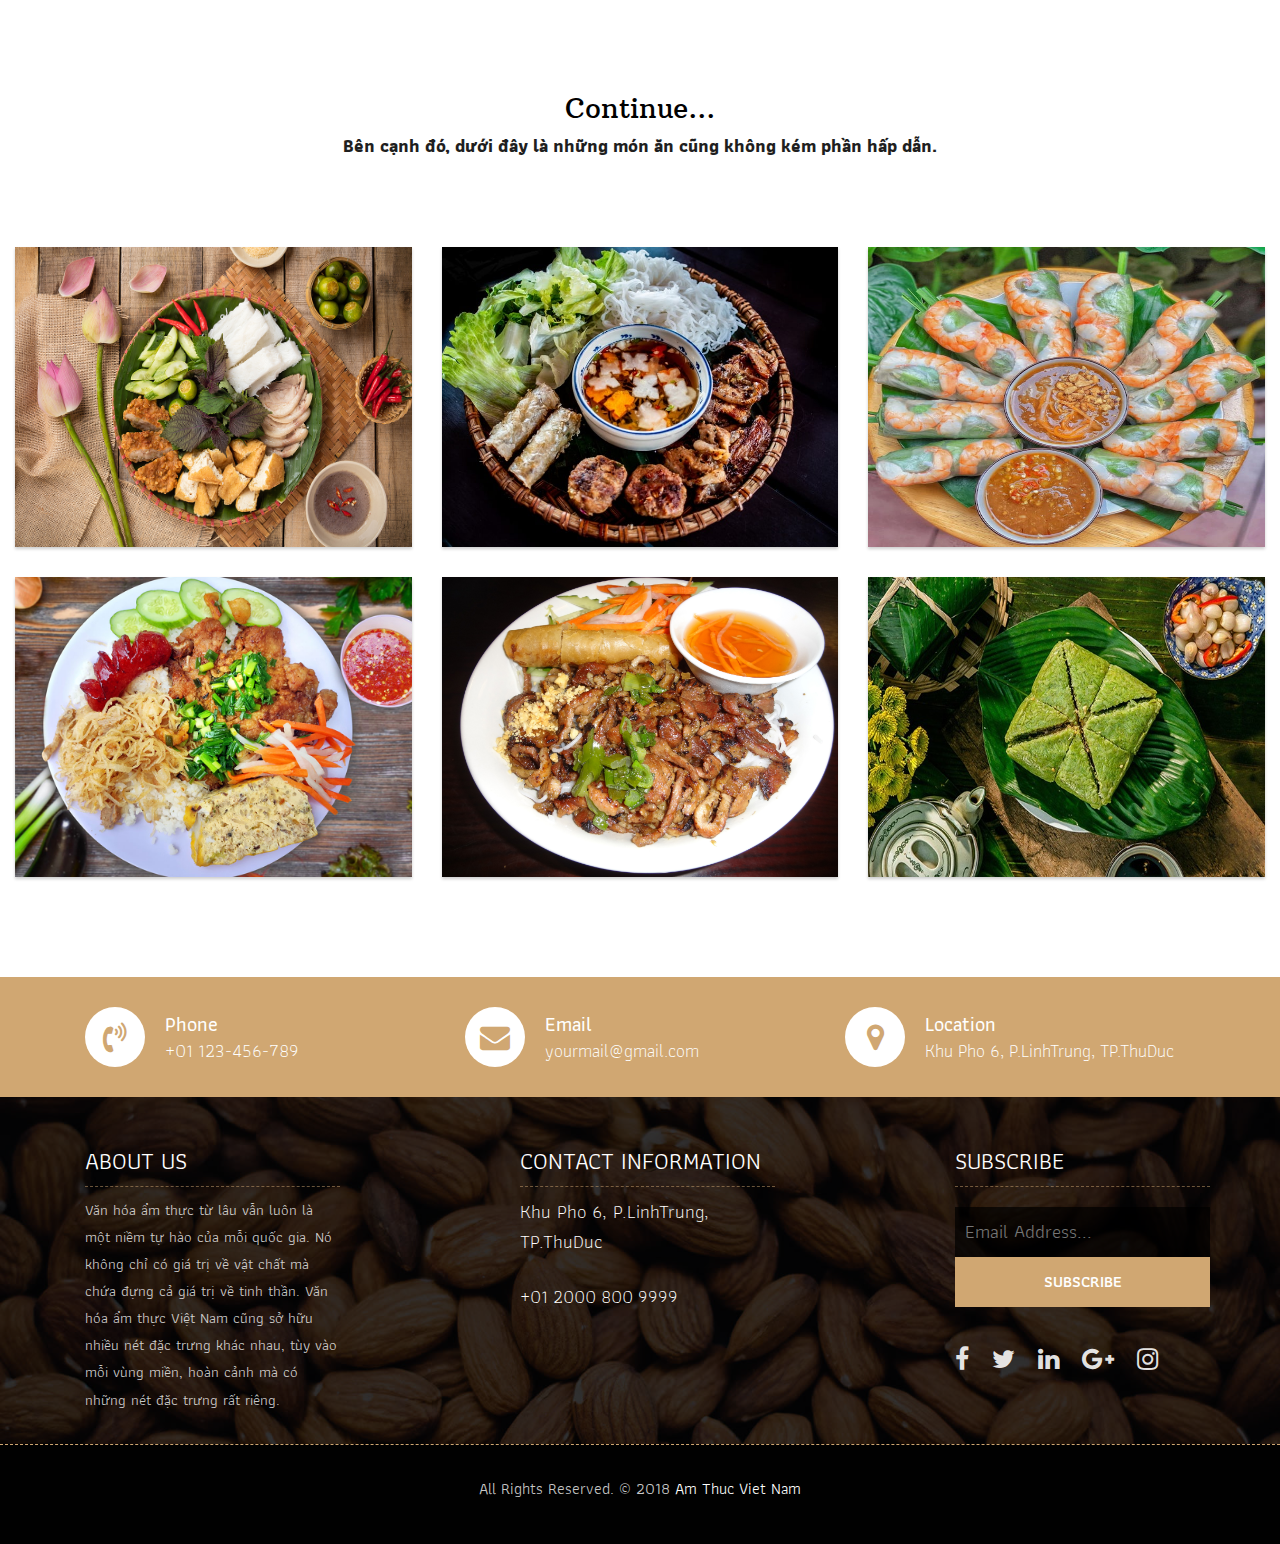
==== commit 8766aa11: "Change index.html file" ====
--- a/index.html
+++ b/index.html
@@ -47,15 +47,21 @@
 						<li class="nav-item active"><a class="nav-link" href="index.html">Home</a></li>
 						<li class="nav-item"><a class="nav-link" href="menu.html">Menu</a></li>
 						<li class="nav-item"><a class="nav-link" href="about.html">About</a></li>
+						<li class="nav-item"><a class="nav-link" href="project.html">Project</a></li>
+
+						
+
 						<li class="nav-item dropdown">
 							<a class="nav-link dropdown-toggle" href="#" id="dropdown-a" data-toggle="dropdown">Pages</a>
 							<div class="dropdown-menu" aria-labelledby="dropdown-a">
-								<a class="dropdown-item" href="comment.html">Comment</a>
+								<a class="dropdown-item" href="hhh.html">Comment</a>
 								<a class="dropdown-item" href="regions.html">Regions</a>
 								<a class="dropdown-item" href="gallery.html">Gallery</a>
+								<a class="dropdown-item" href="upload.html">Upload</a>
 							</div>
 						</li>
 						<li class="nav-item"><a class="nav-link" href="groupdiary.html">Group Diary</a></li>
+						<li class="nav-item"><a class="nav-link" href="result.html">Result</a></li>
 						<li class="nav-item"><a class="nav-link" href="signin.html">Sign in</a></li>
 						
 					</ul>
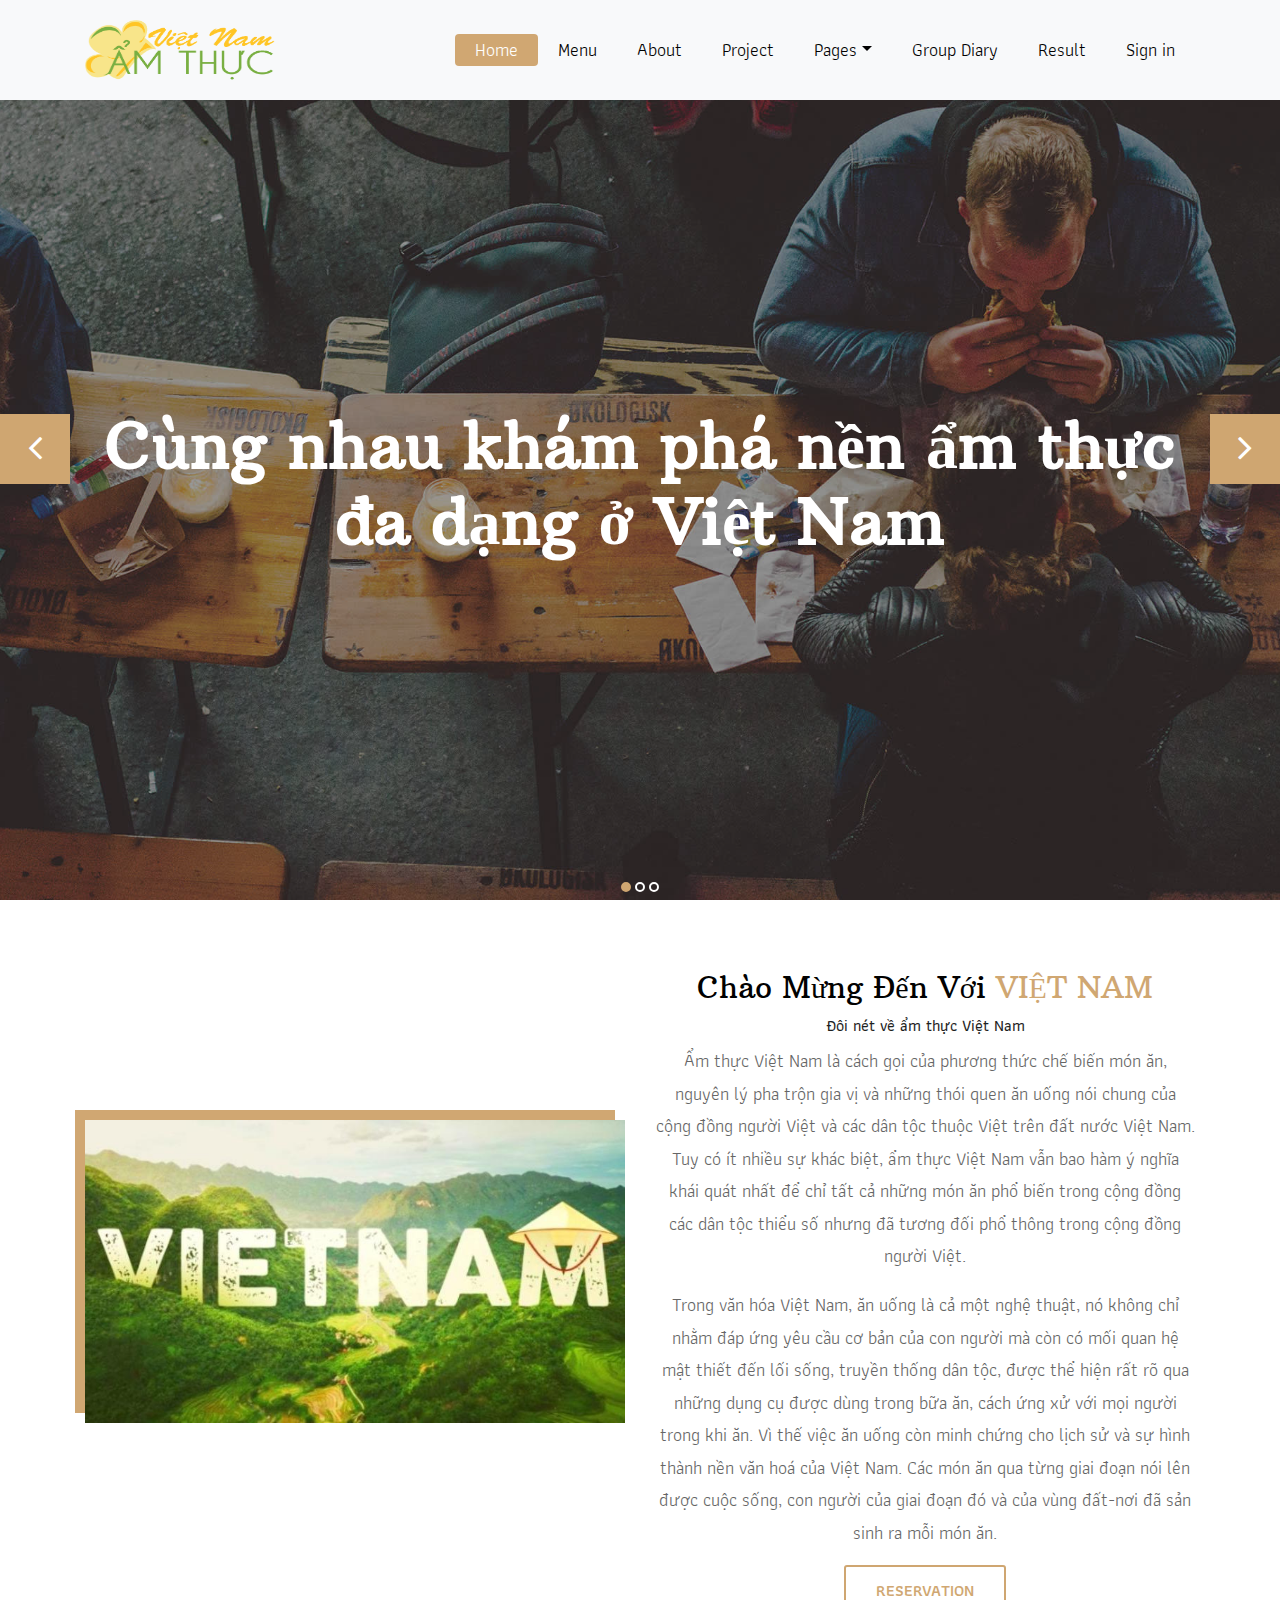
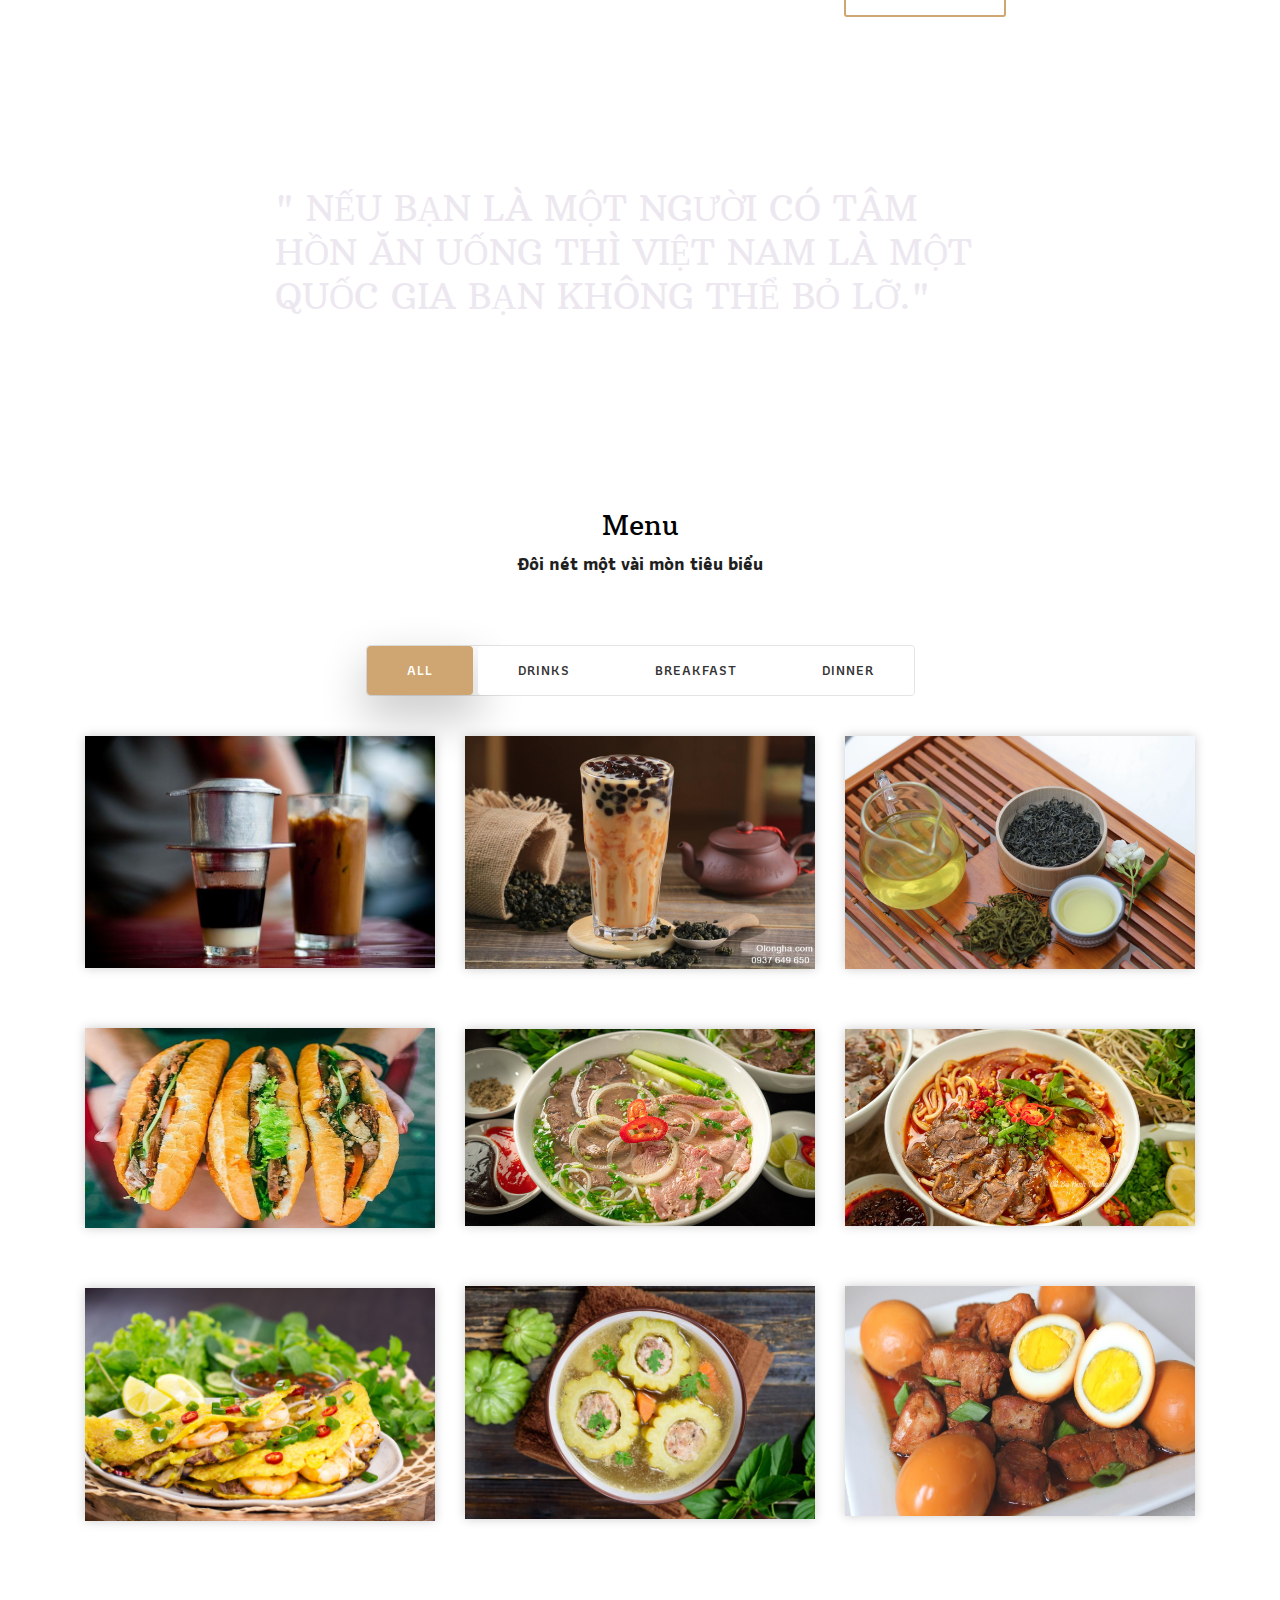
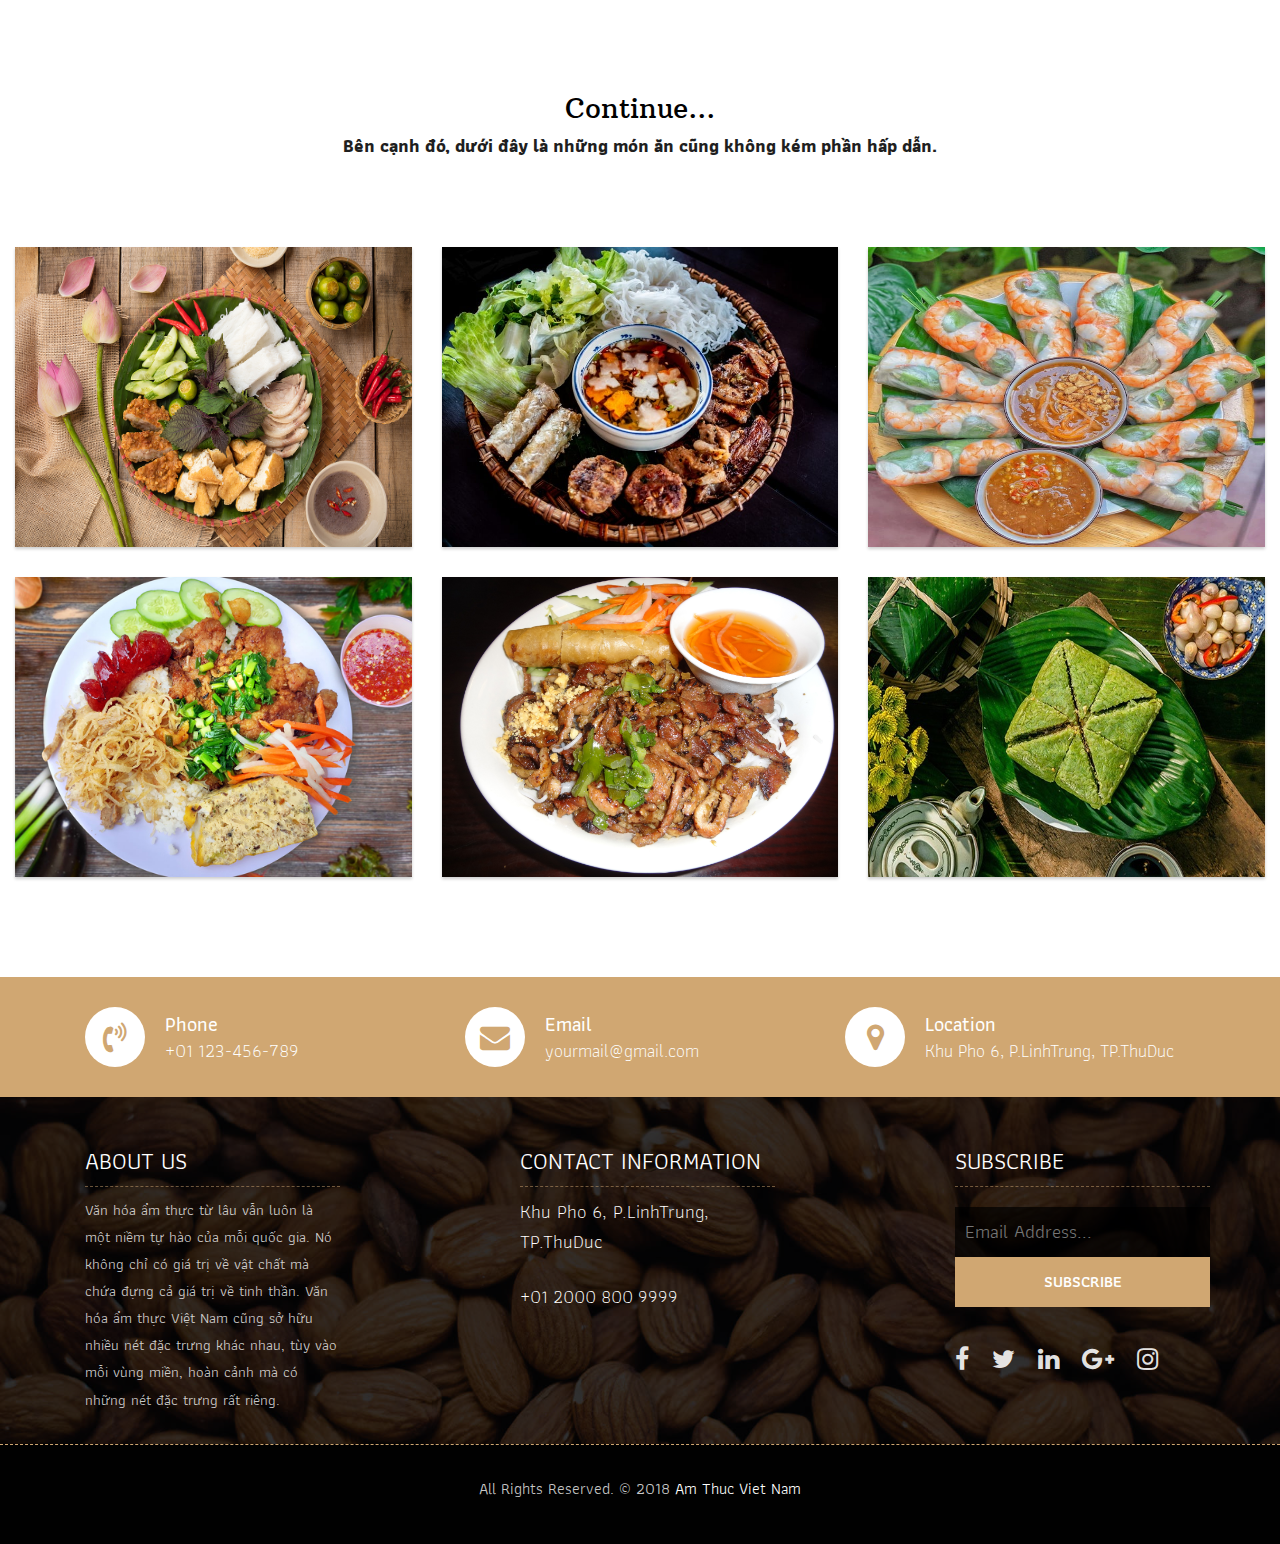
==== commit 132d3f3c: "Change index.html file" ====
--- a/index.html
+++ b/index.html
@@ -25,6 +25,8 @@
     <link rel="stylesheet" href="css/responsive.css">
     <!-- Custom CSS -->
     <link rel="stylesheet" href="css/custom.css">
+
+	
 
  
 </head>
@@ -160,7 +162,7 @@
 				<div class="col-lg-12">
 					<div class="heading-title text-center">
 						<h2> Menu</h2>
-						<h3><b>Đôi nét một vài mòn tiêu biểu:</b></h3>
+						<h3><b>Đôi nét một vài mòn tiêu biểu</b></h3>
 					</div>
 				</div>
 			</div>
@@ -431,5 +433,6 @@
 	<script src="js/form-validator.min.js"></script>
     <script src="js/contact-form-script.js"></script>
     <script src="js/custom.js"></script>
+	<script src="js/upload.js"></script>
 </body>
 </html>